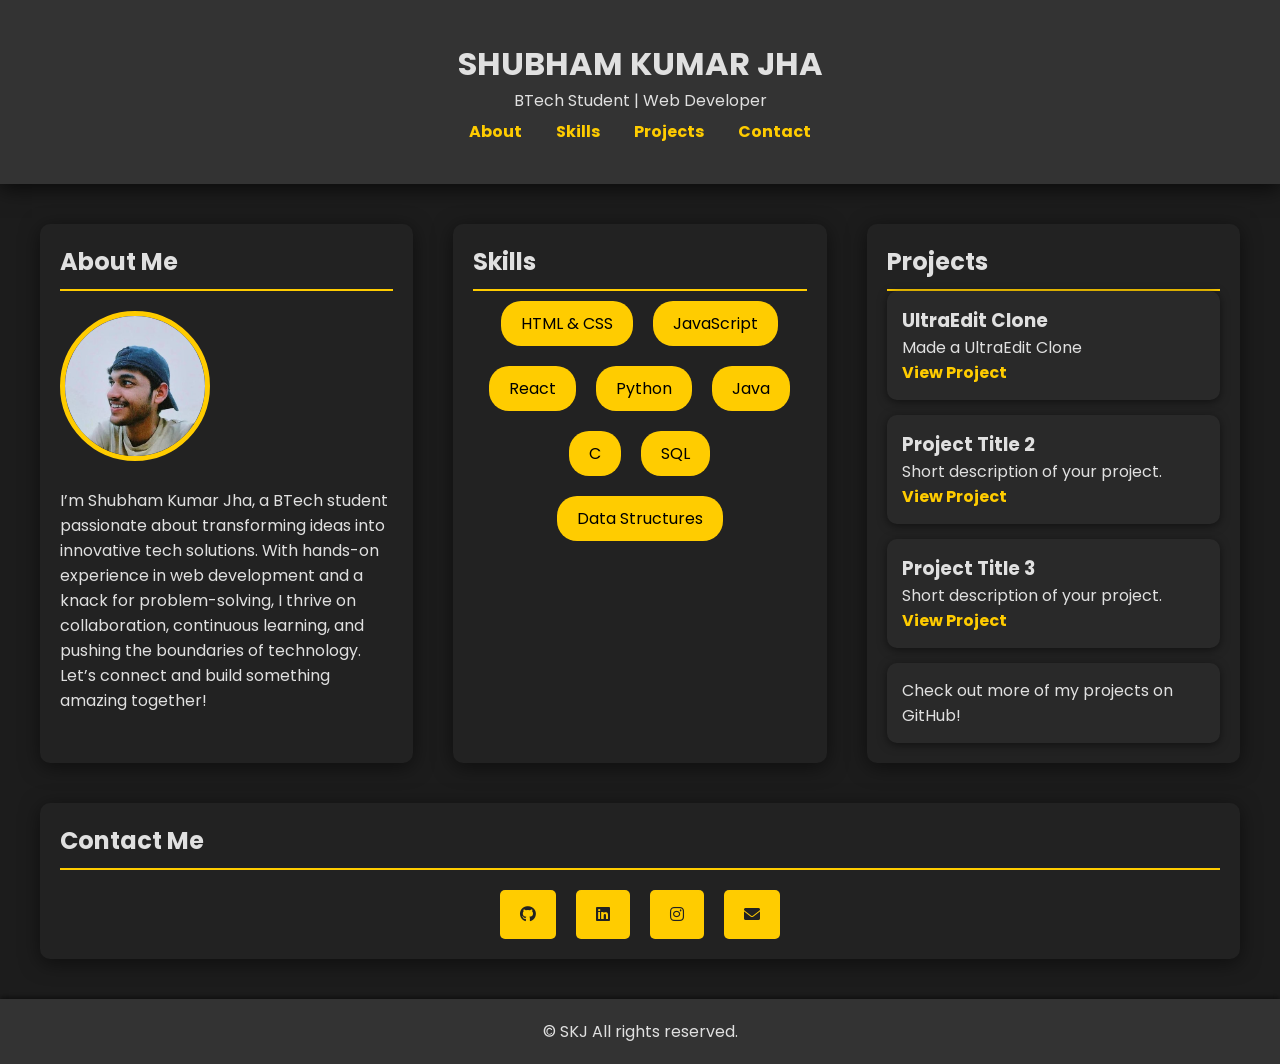
==== index.html @ 9cd7f3ed "Update index.html" ====
<!DOCTYPE html>
<html lang="en">

<head>
    <meta charset="UTF-8">
    <meta name="viewport" content="width=device-width, initial-scale=1.0">
    <title>Shubham Jha's Portfolio</title>
    <link rel="stylesheet" href="style.css">
    <link rel="preconnect" href="https://fonts.googleapis.com">
    <link href="https://fonts.googleapis.com/css2?family=Poppins:wght@400;700&display=swap" rel="stylesheet">
    <link rel="stylesheet" href="https://cdnjs.cloudflare.com/ajax/libs/font-awesome/6.0.0-beta3/css/all.min.css">

</head>

<body>
    <header>
        <h1>SHUBHAM KUMAR JHA</h1>
        <p>BTech Student | Web Developer</p>
        <nav>
            <ul>
                <li><a href="#about">About</a></li>
                <li><a href="#skills">Skills</a></li>
                <li><a href="#projects">Projects</a></li>
                <li><a href="#contact">Contact</a></li>
            </ul>
        </nav>
    </header>

    <div class="container">
        <section id="about" class="card">
            <h2>About Me</h2>
            <img src="357643682_935305944368535_7949002165615841508_n.jpg" alt="Your Photo" class="profile-photo">
            <p>I’m Shubham Kumar Jha, a BTech student passionate about transforming ideas into innovative tech solutions. With
                hands-on experience in web development and a knack for problem-solving, I thrive on collaboration,
                continuous learning, and pushing the boundaries of technology. Let’s connect and build something amazing
                together!</p>
        </section>

        <section id="skills" class="card">
            <h2>Skills</h2>
            <div class="skills-container">
                <div class="skill">HTML & CSS</div>
                <div class="skill">JavaScript</div>
                <div class="skill">React</div>
                <div class="skill">Python</div>
                <div class="skill">Java</div>
                <div class="skill">C</div>
                <div class="skill">SQL</div>
                <div class="skill">Data Structures</div>
            </div>
        </section>

        <section id="projects" class="card">
            <h2>Projects</h2>
            <div class="projects-container">
                <div class="project">
                    <h3>UltraEdit Clone</h3>
                    <p>Made a UltraEdit Clone</p>
                    <a href="https://shubhamjh4.github.io/UltraEdit-Clone/">View Project</a>
                </div>
                <div class="project">
                    <h3>Project Title 2</h3>
                    <p>Short description of your project.</p>
                    <a href="#">View Project</a>
                </div>
                <div class="project">
                    <h3>Project Title 3</h3>
                    <p>Short description of your project.</p>
                    <a href="#">View Project</a>
                </div>
                <div class="project">
                    <p>Check out more of my projects on GitHub!</p>
                </div>
            </div>
        </section>

        <section id="contact" class="card">
            <h2>Contact Me</h2>
            <div class="social-links">
                <a href="https://github.com/Shubhamjh4" target="_blank" aria-label="GitHub">
                    <i class="fab fa-github"></i>
                </a>
                <a href="https://www.linkedin.com/in/shubham-kumar-jha-018a432aa" target="_blank" aria-label="LinkedIn">
                    <i class="fab fa-linkedin"></i>
                </a>
                <a href="https://www.instagram.com/Shubhamjh4" target="_blank" aria-label="Instagram">
                    <i class="fab fa-instagram"></i>
                </a>
                <a href="mailto:i.shubhamkumarjha@gmail.com" target="_blank" aria-label="Email">
                    <i class="fas fa-envelope"></i>
                </a>
            </div>
        </section>
        
    </div>

    <footer>
        <p>&copy; SKJ All rights reserved.</p>
    </footer>

    <script src="script.js"></script>
</body>

</html>
---- style.css ----
html {
    scroll-behavior: smooth;
}

/* Other existing styles */
* {
    box-sizing: border-box;
    margin: 0;
    padding: 0;
}

body {
    font-family: 'Poppins', sans-serif;
    background-color: #1c1c1c; /* Dark background */
    color: #e0e0e0; /* Light text color */
}

header {
    background-color: #333; /* Dark gray */
    text-align: center;
    padding: 40px 0;
    box-shadow: 0 4px 20px rgba(0, 0, 0, 0.7);
}

nav ul {
    list-style-type: none;
    margin-top: 5.5px;
}

nav ul li {
    display: inline;
    margin: 0 15px;
}

nav ul li a {
    color: #ffcc00; /* Batman yellow */
    text-decoration: none;
    font-weight: bold;
    transition: color 0.3s;
}

nav ul li a:hover {
    color: #ffc107; /* Lighter yellow on hover */
}

.container {
    display: flex;
    flex-wrap: wrap;
    justify-content: space-around;
    padding: 20px;
}

.card {
    background-color: #222; /* Dark card background */
    border-radius: 10px;
    box-shadow: 0 4px 20px rgba(0, 0, 0, 0.5);
    margin: 20px;
    padding: 20px;
    flex: 1 1 300px; /* Responsive sizing */
    transition: transform 0.3s, box-shadow 0.3s;
}

.card:hover {
    transform: translateY(-5px); /* Lift on hover */
    box-shadow: 0 8px 30px rgba(0, 0, 0, 0.7);
}

h2 {
    border-bottom: 2px solid #ffcc00; /* Yellow accent */
    padding-bottom: 10px;
}

.profile-photo {
    width: 150px;
    height: 150px;
    border-radius: 50%;
    margin: 20px 0;
    border: 5px solid #ffcc00; /* Yellow border */
}

.skills-container {
    display: flex;
    flex-wrap: wrap;
    justify-content: center;
}

.skill {
    background-color: #ffcc00; /* Yellow background */
    color: black;
    padding: 10px 20px;
    margin: 10px;
    border-radius: 20px;
    transition: transform 0.2s;
}

.skill:hover {
    transform: scale(1.1); /* Scale up on hover */
}

.projects-container {
    display: flex;
    flex-direction: column;
    gap: 15px;
}

.project {
    padding: 15px;
    border-radius: 10px;
    background-color: #292929; /* Project card background */
    box-shadow: 0 2px 10px rgba(0, 0, 0, 0.5);
    transition: transform 0.2s;
}

.project:hover {
    transform: translateY(-5px); /* Lift on hover */
}

.project a {
    text-decoration: none;
    color: #ffcc00; /* Yellow link */
    font-weight: bold;
}

.social-links {
    display: flex;
    justify-content: center;
    gap: 20px;
    margin-top: 20px;
}

.social-links a {
    text-decoration: none;
    color: #222; /* Dark text */
    background-color: #ffcc00; /* Yellow */
    padding: 12px 20px;
    border-radius: 5px;
    transition: background-color 0.3s, transform 0.2s;
}

.social-links a:hover {
    background-color: #ffc107; /* Lighter yellow on hover */
    transform: translateY(-2px);
}

footer {
    text-align: center;
    padding: 20px 0;
    background-color: #333; /* Dark gray */
    position: relative;
    bottom: 0;
    width: 100%;
    box-shadow: 0 -2px 5px rgba(0, 0, 0, 0.5);
}
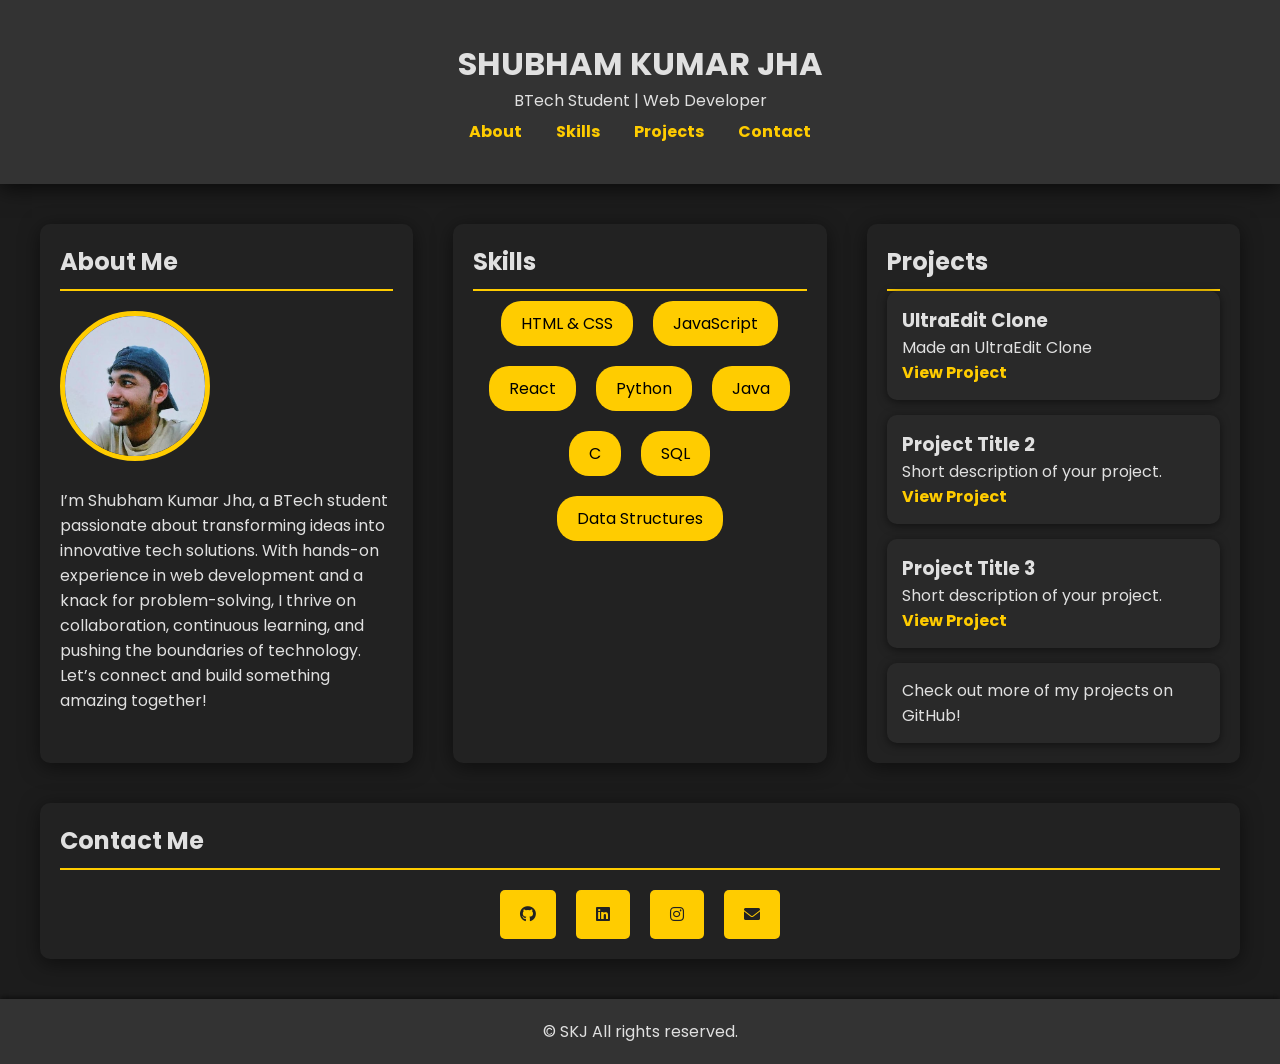
==== commit 3a109b76: "Update index.html" ====
--- a/index.html
+++ b/index.html
@@ -55,7 +55,7 @@
             <div class="projects-container">
                 <div class="project">
                     <h3>UltraEdit Clone</h3>
-                    <p>Made a UltraEdit Clone</p>
+                    <p>Made an UltraEdit Clone</p>
                     <a href="https://shubhamjh4.github.io/UltraEdit-Clone/">View Project</a>
                 </div>
                 <div class="project">
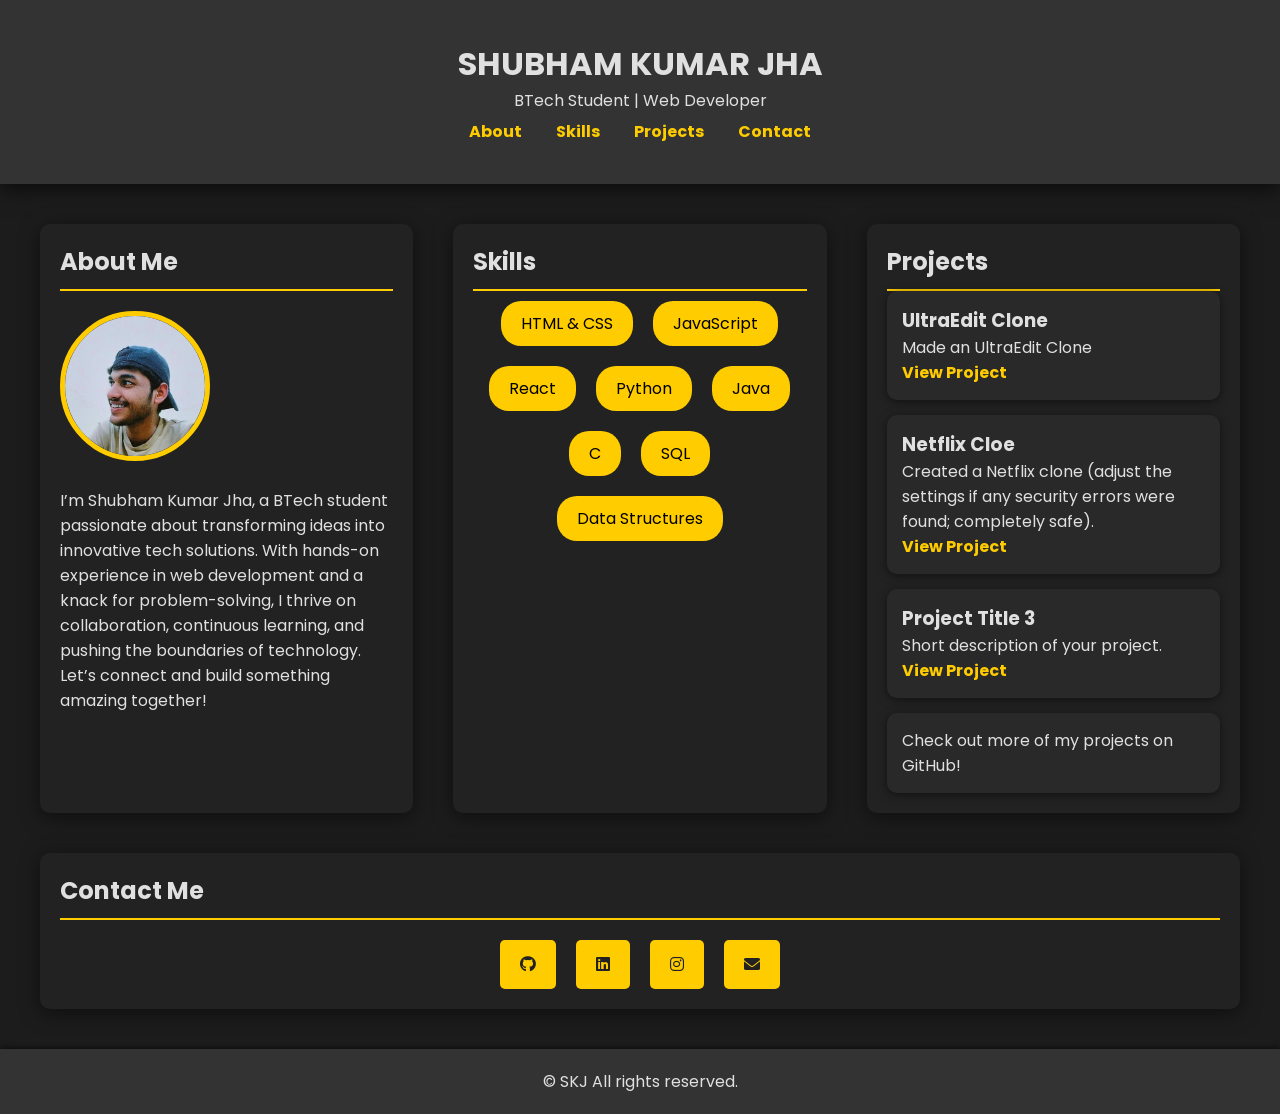
==== commit 2c073496: "index.html" ====
--- a/index.html
+++ b/index.html
@@ -59,8 +59,8 @@
                     <a href="https://shubhamjh4.github.io/UltraEdit-Clone/">View Project</a>
                 </div>
                 <div class="project">
-                    <h3>Project Title 2</h3>
-                    <p>Short description of your project.</p>
+                    <h3>Netflix Cloe</h3>
+                    <p>Created a Netflix clone (adjust the settings if any security errors were found; completely safe).</p>
                     <a href="#">View Project</a>
                 </div>
                 <div class="project">
@@ -80,7 +80,7 @@
                 <a href="https://github.com/Shubhamjh4" target="_blank" aria-label="GitHub">
                     <i class="fab fa-github"></i>
                 </a>
-                <a href="https://www.linkedin.com/in/shubham-kumar-jha-018a432aa" target="_blank" aria-label="LinkedIn">
+                <a href="https://www.linkedin.com/in/shubhamjh4" target="_blank" aria-label="LinkedIn">
                     <i class="fab fa-linkedin"></i>
                 </a>
                 <a href="https://www.instagram.com/Shubhamjh4" target="_blank" aria-label="Instagram">
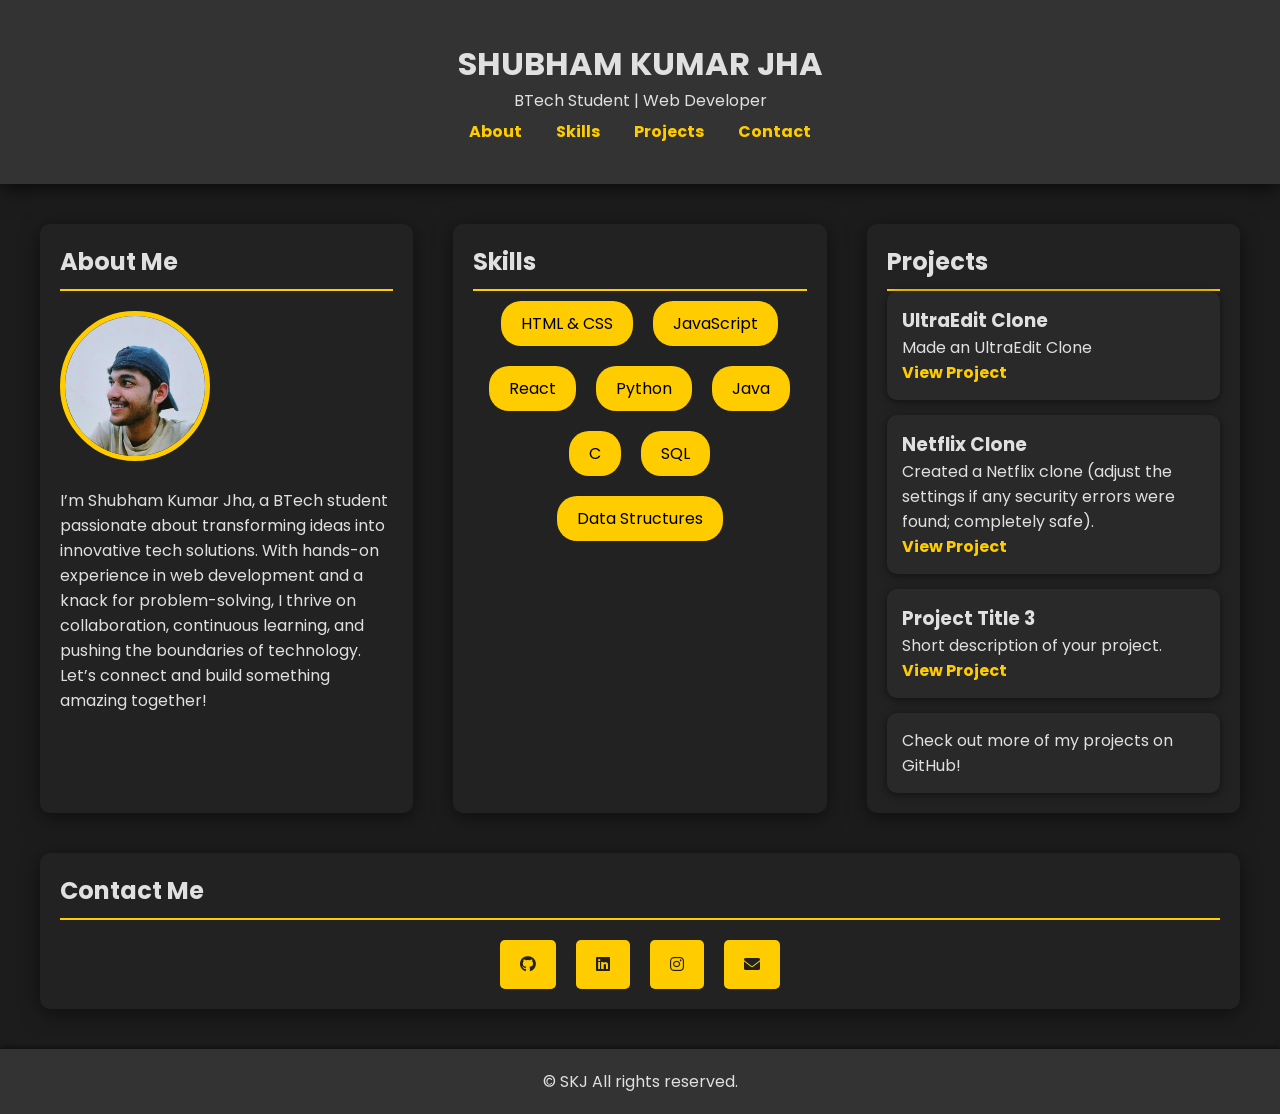
==== commit 40793fef: "index.html" ====
--- a/index.html
+++ b/index.html
@@ -59,9 +59,9 @@
                     <a href="https://shubhamjh4.github.io/UltraEdit-Clone/">View Project</a>
                 </div>
                 <div class="project">
-                    <h3>Netflix Cloe</h3>
+                    <h3>Netflix Clone</h3>
                     <p>Created a Netflix clone (adjust the settings if any security errors were found; completely safe).</p>
-                    <a href="#">View Project</a>
+                    <a href="https://shubhamjh4.github.io/Netflix-Clone/">View Project</a>
                 </div>
                 <div class="project">
                     <h3>Project Title 3</h3>
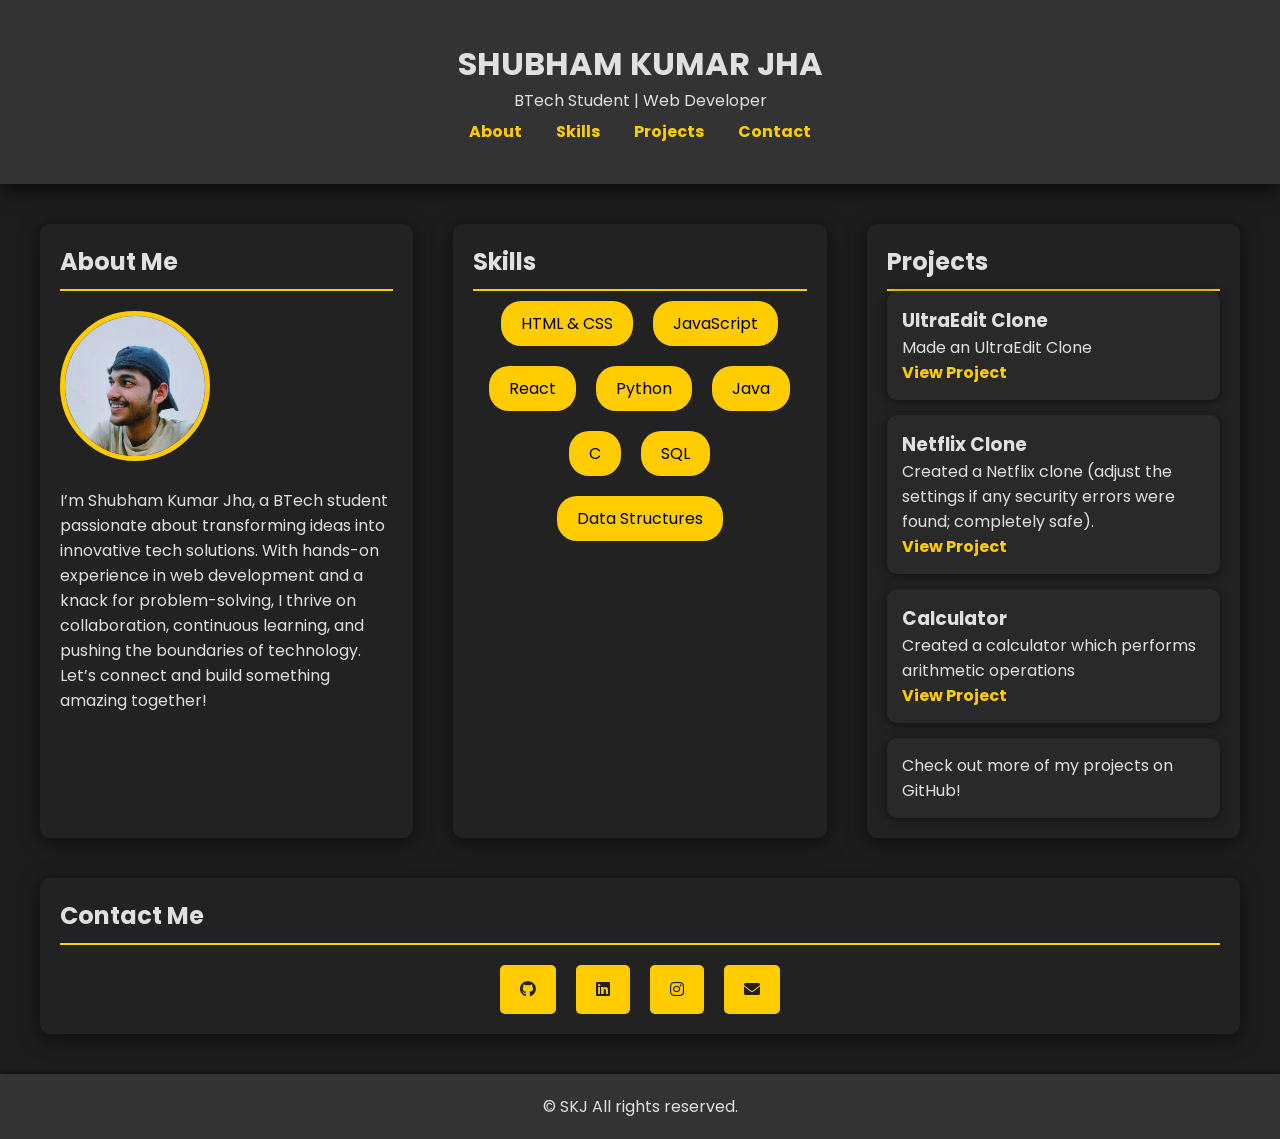
==== commit c55bd1b3: "Update index.html" ====
--- a/index.html
+++ b/index.html
@@ -64,9 +64,9 @@
                     <a href="https://shubhamjh4.github.io/Netflix-Clone/">View Project</a>
                 </div>
                 <div class="project">
-                    <h3>Project Title 3</h3>
-                    <p>Short description of your project.</p>
-                    <a href="#">View Project</a>
+                    <h3>Calculator</h3>
+                    <p>Created a calculator which performs arithmetic operations</p>
+                    <a href="https://shubhamjh4.github.io/calculator/">View Project</a>
                 </div>
                 <div class="project">
                     <p>Check out more of my projects on GitHub!</p>
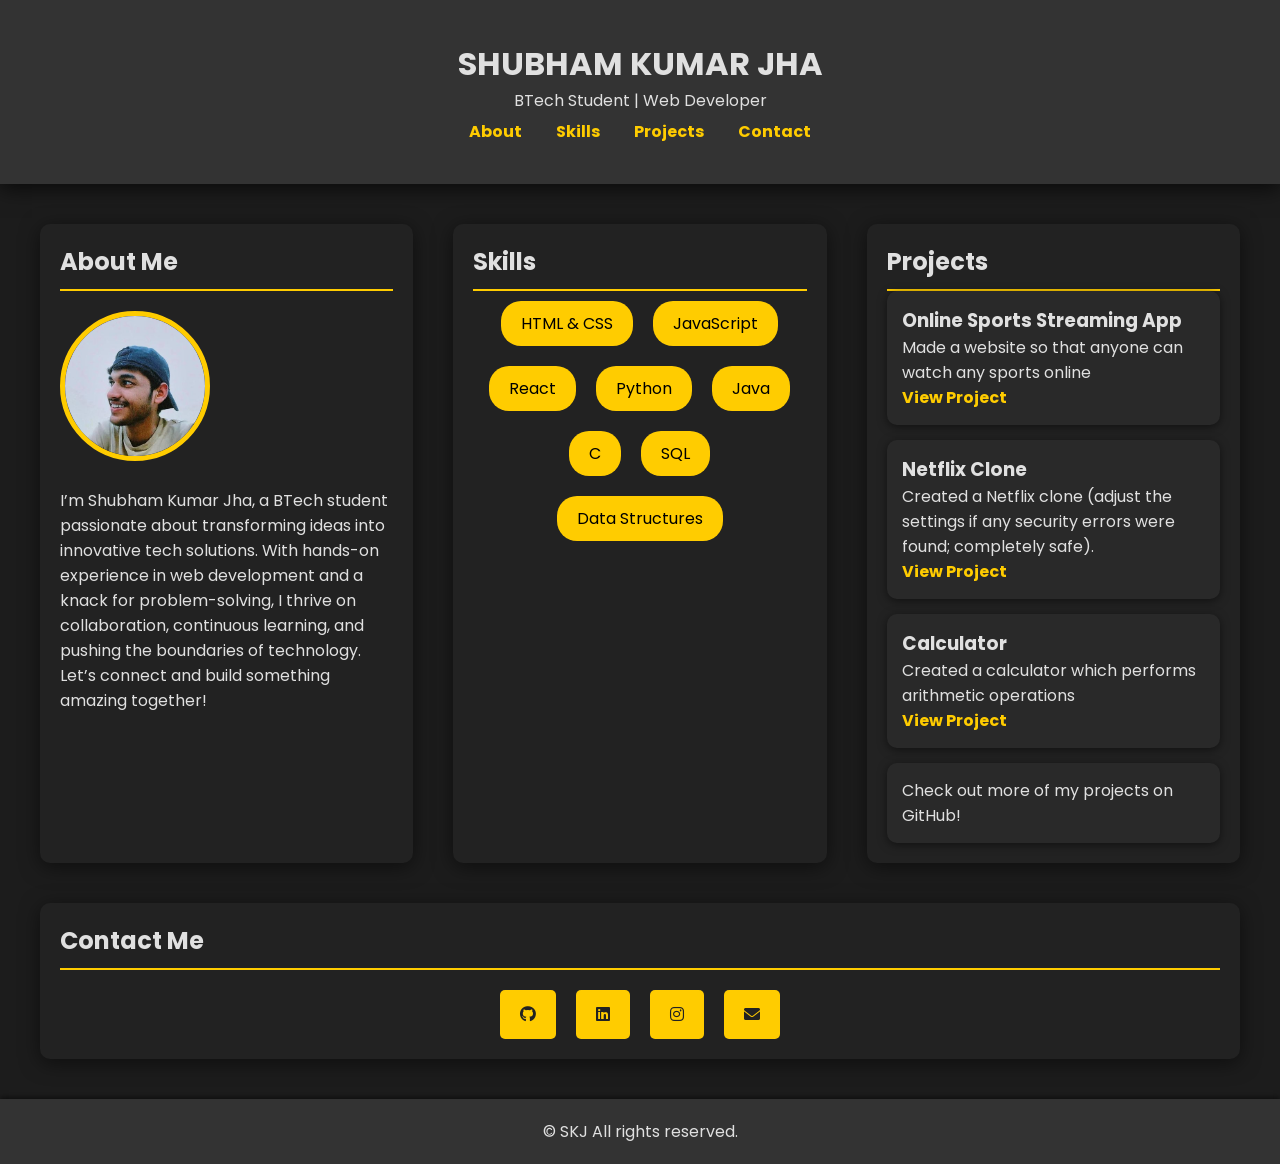
==== commit fed7ad98: "Update index.html" ====
--- a/index.html
+++ b/index.html
@@ -54,9 +54,9 @@
             <h2>Projects</h2>
             <div class="projects-container">
                 <div class="project">
-                    <h3>UltraEdit Clone</h3>
-                    <p>Made an UltraEdit Clone</p>
-                    <a href="https://shubhamjh4.github.io/UltraEdit-Clone/">View Project</a>
+                    <h3>Online Sports Streaming App</h3>
+                    <p>Made a website so that anyone can watch any sports online</p>
+                    <a href="https://activestream.netlify.app/">View Project</a>
                 </div>
                 <div class="project">
                     <h3>Netflix Clone</h3>
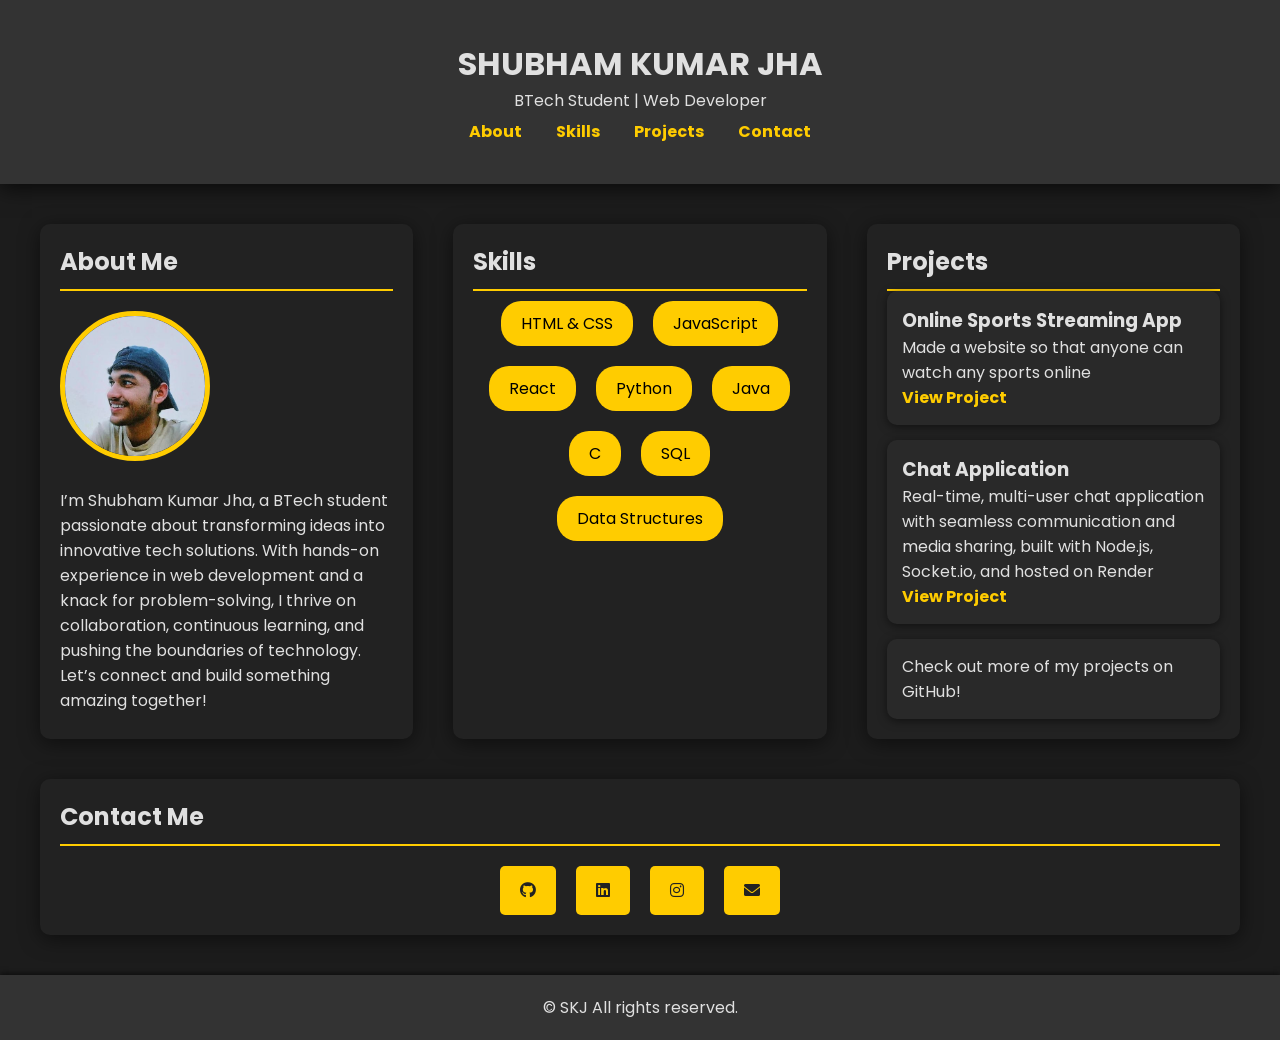
==== commit e9bffab9: "Update index.html" ====
--- a/index.html
+++ b/index.html
@@ -59,15 +59,15 @@
                     <a href="https://activestream.netlify.app/">View Project</a>
                 </div>
                 <div class="project">
-                    <h3>Netflix Clone</h3>
-                    <p>Created a Netflix clone (adjust the settings if any security errors were found; completely safe).</p>
-                    <a href="https://shubhamjh4.github.io/Netflix-Clone/">View Project</a>
+                    <h3>Chat Application</h3>
+                    <p>Real-time, multi-user chat application with seamless communication and media sharing, built with Node.js, Socket.io, and hosted on Render</p>
+                    <a href="https://chat-app-couo.onrender.com/">View Project</a>
                 </div>
-                <div class="project">
+<!--                 <div class="project">
                     <h3>Calculator</h3>
                     <p>Created a calculator which performs arithmetic operations</p>
                     <a href="https://shubhamjh4.github.io/calculator/">View Project</a>
-                </div>
+                </div> -->
                 <div class="project">
                     <p>Check out more of my projects on GitHub!</p>
                 </div>
